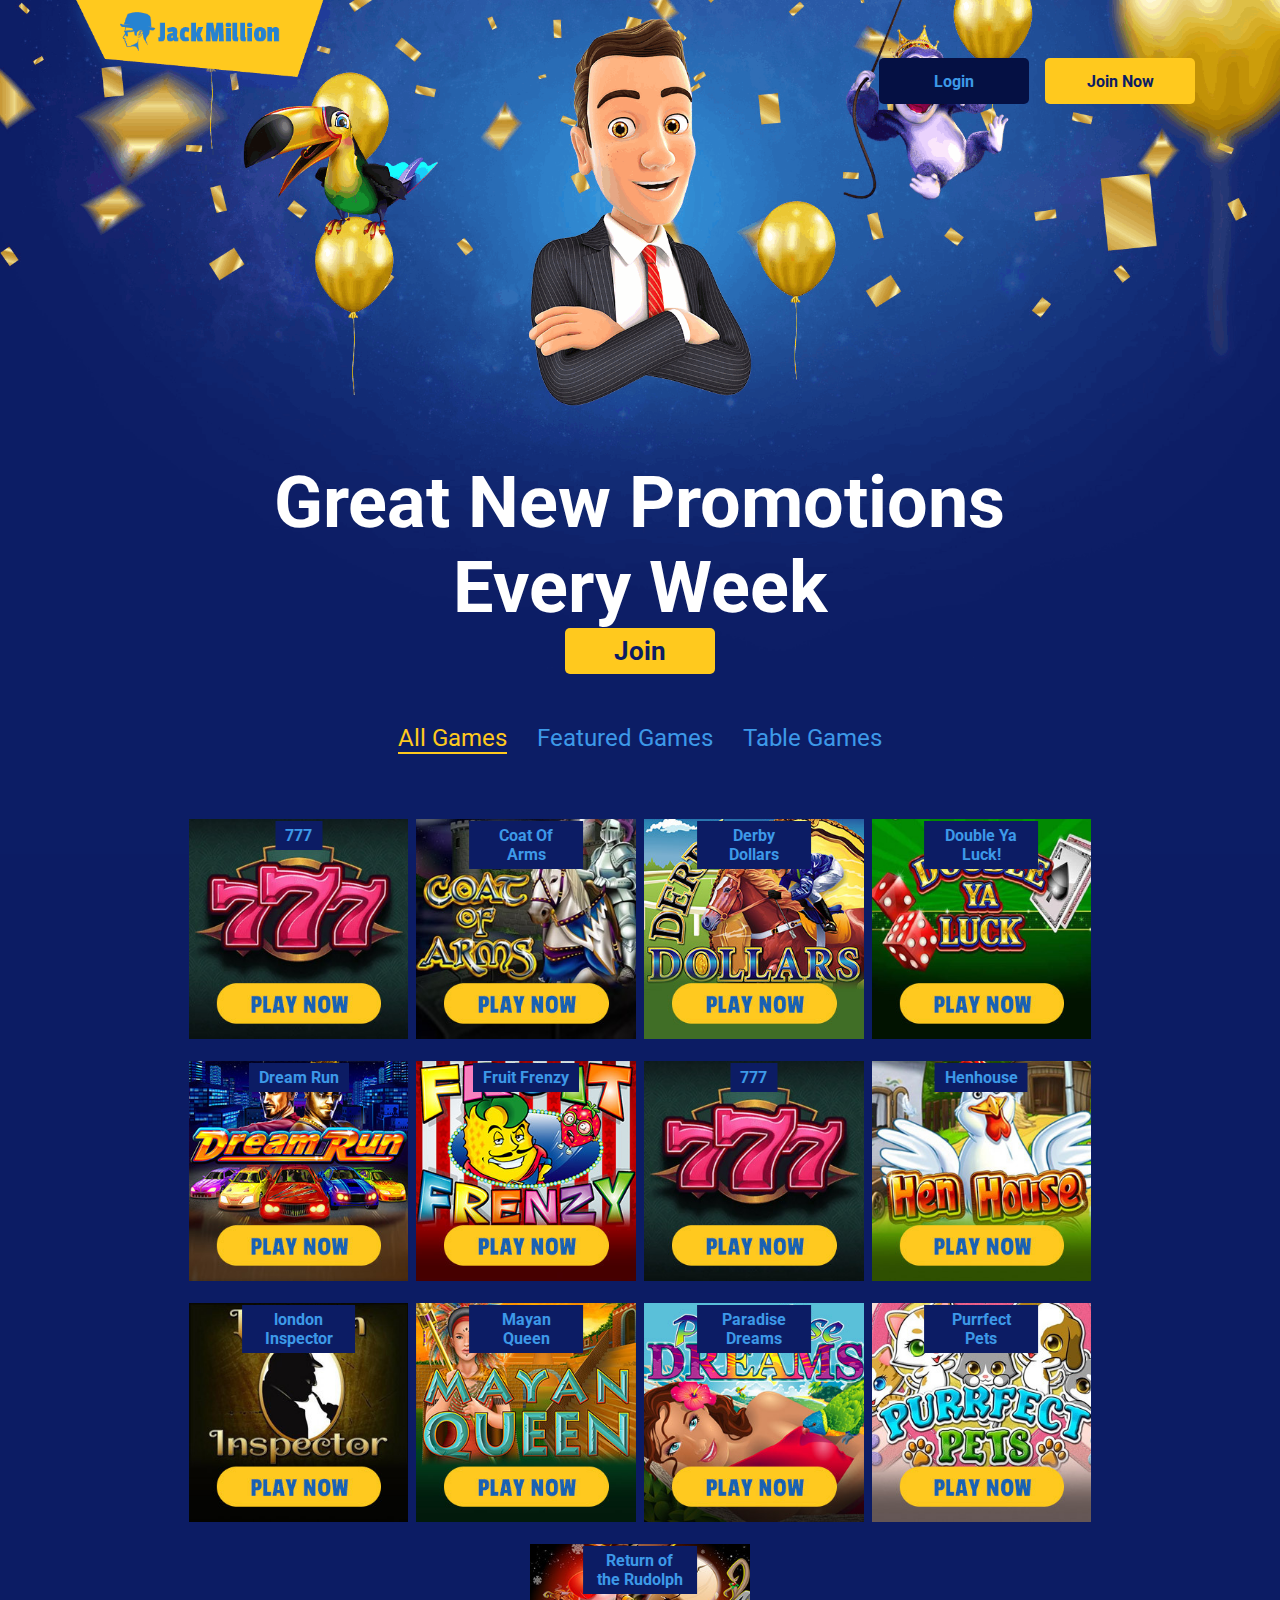
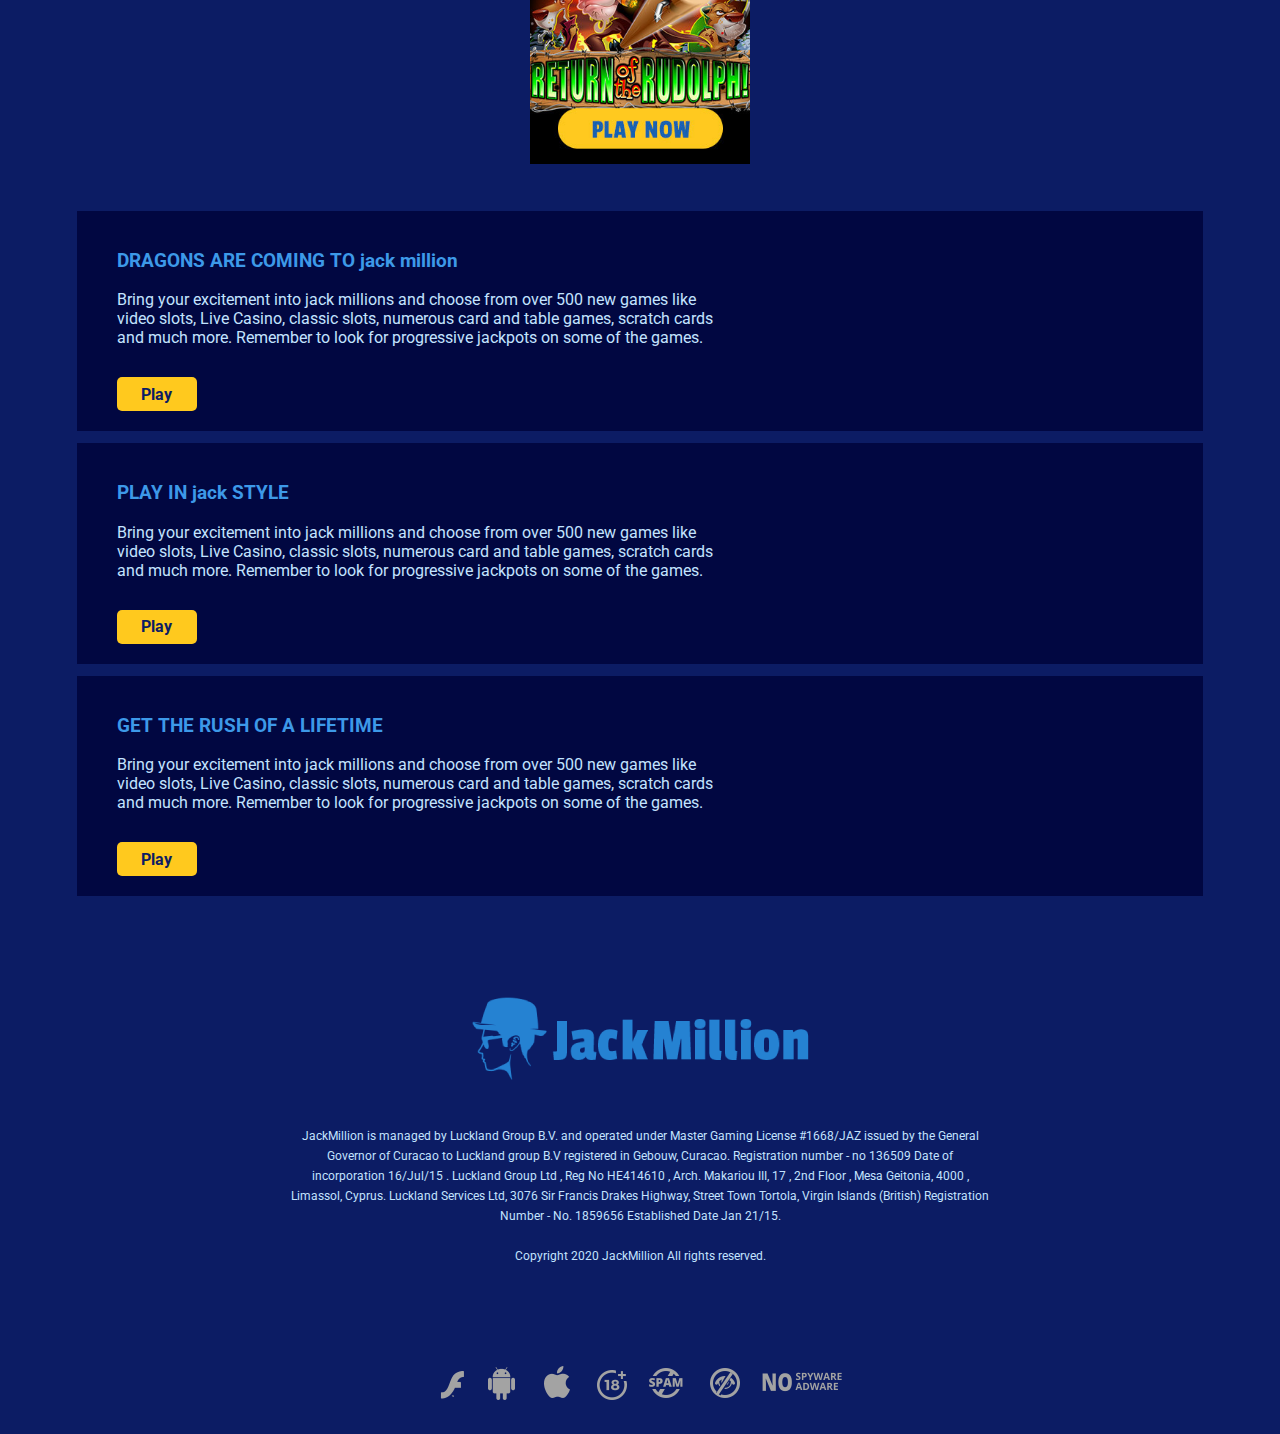
==== public/jackmillionfreegames.html @ d27621ab "777 jackpot main" ====
<!DOCTYPE html>
<html lang="en">
<head>
    <meta charset="UTF-8">
    <title>JackMillion free games</title>
    <link rel="stylesheet" href="assets/css/jakmillionfreegames.css">
    <!--<link rel="preconnect" href="https://fonts.gstatic.com">-->
    <!--<link href="https://fonts.googleapis.com/css2?family=Bebas+Neue&display=swap" rel="stylesheet">-->
    <link rel="preconnect" href="https://fonts.gstatic.com">
    <link href="https://fonts.googleapis.com/css2?family=Roboto:ital,wght@0,100;0,300;0,400;0,500;0,700;0,900;1,100;1,300;1,400;1,500;1,700;1,900&display=swap" rel="stylesheet">
</head>
<body>
<div class="container">
    <img src="assets/img/top-bkg-plus-mark.png" class="top-bkg">
    <div class="content">
        <div class="header-links">
            <a href="#" class="header-link ">Login</a>
            <a href="#" class="header-link button active">Join Now</a>
        </div>
        <h1>
            Great New Promotions<br>
            Every Week
        </h1>
        <a class="button active main-btn">Join</a>
        <div class="menu">
            <a class="menu-item active" href="#">All Games</a>
            <a class="menu-item" href="#">Featured Games</a>
            <a class="menu-item" href="#">Table Games</a>
        </div>
        <div class="grid-menu">
            <div class="menu-card">
                <div class="card-title">777</div>
                <img src="assets/img/777.jpg">
            </div>
            <div class="menu-card">
                <div class="card-title">Coat Of Arms</div>
                <img src="assets/img/coat-of-arms.jpg">
            </div>
            <div class="menu-card">
                <div class="card-title">Derby Dollars</div>
                <img src="assets/img/derby-dollars.jpg">
            </div>
            <div class="menu-card">
                <div class="card-title">Double Ya Luck!</div>
                <img src="assets/img/double-ya-luck!.jpg">
            </div>
            <div class="menu-card">
                <div class="card-title">Dream Run</div>
                <img src="assets/img/dream-run.jpg">
            </div>
            <div class="menu-card">
                <div class="card-title">Fruit Frenzy</div>
                <img src="assets/img/fruit-frenzy.jpg">
            </div>
            <div class="menu-card">
                <div class="card-title">777</div>
                <img src="assets/img/777.jpg">
            </div>
            <div class="menu-card">
                <div class="card-title">Henhouse</div>
                <img src="assets/img/henhouse.jpg">
            </div>
            <div class="menu-card">
                <div class="card-title">london Inspector</div>
                <img src="assets/img/london-inspector.jpg">
            </div>
            <div class="menu-card">
                <div class="card-title">Mayan Queen</div>
                <img src="assets/img/mayan-queen.jpg">
            </div>
            <div class="menu-card">
                <div class="card-title">Paradise Dreams</div>
                <img src="assets/img/paradise-dreams.jpg">
            </div>
            <div class="menu-card">
                <div class="card-title">Purrfect Pets</div>
                <img src="assets/img/Purrfect-Pets.jpg">
            </div>
            <div class="menu-card">
                <div class="card-title">Return of the Rudolph</div>
                <img src="assets/img/return-of-the-rudolph.jpg">
            </div>
        </div>
        <div class="menu-card-lines">
            <div class="menu-card-line">
                <div class="menu-card-content">
                    <h3 class="menu-card-title">DRAGONS ARE COMING TO jack million</h3>
                    <p class="card-description">
                        Bring your excitement into jack millions and choose from over 500 new games
                        like video slots, Live Casino, classic slots, numerous card and table games,
                        scratch cards and much more. Remember to look for progressive jackpots on some of the games.
                    </p>
                    <a class="button active menu-card-btn" href="#">Play</a>
                </div>
            </div>
            <div class="menu-card-line">
                <div class="menu-card-content">
                    <h3 class="menu-card-title">PLAY IN jack STYLE</h3>
                    <p class="card-description">
                        Bring your excitement into jack millions and choose from over 500
                        new games like video slots, Live Casino, classic slots, numerous card
                        and table games, scratch cards and much more. Remember to look for
                        progressive jackpots on some of the games.
                    </p>
                    <a class="button active menu-card-btn" href="#">Play</a>
                </div>
            </div>
            <div class="menu-card-line">
                <div class="menu-card-content">
                    <h3 class="menu-card-title">GET THE RUSH OF A LIFETIME</h3>
                    <p class="card-description">
                        Bring your excitement into jack millions and choose from over 500 new games
                        like video slots, Live Casino, classic slots, numerous card and table games,
                        scratch cards and much more. Remember to look for progressive
                        jackpots on some of the games.
                    </p>
                    <a class="button active menu-card-btn" href="#">Play</a>
                </div>
            </div>
        </div>
    </div>
    <div class="footer">
        <div class="logo">
            <img src="assets/img/jackmillionLogo.png">
        </div>
        <p class="footer-text">
            JackMillion is managed by Luckland Group B.V. and operated under Master Gaming License #1668/JAZ issued
            by the General Governor of Curacao to Luckland group B.V registered in Gebouw, Curacao.
            Registration number - no 136509 Date of incorporation 16/Jul/15 . Luckland Group Ltd , Reg No HE414610 ,
            Arch. Makariou III, 17 , 2nd Floor , Mesa Geitonia, 4000 , Limassol, Cyprus. Luckland Services Ltd,
            3076 Sir Francis Drakes Highway, Street Town Tortola, Virgin Islands (British) Registration Number - No.
            1859656 Established Date Jan 21/15.
            <br><br>
            Copyright 2020 JackMillion All rights reserved.
        </p>
        <div class="footer-icons">
            <img src="assets/img/footer-icons.png">
        </div>
    </div>
</div>
</body>
</html>
---- public/assets/css/jakmillionfreegames.css ----
body{
    margin: 0;
    /*font-family: 'Bebas Neue', cursive;*/
    font-family: 'Roboto', sans-serif;
    background: #041564;
}
.container{
    position: relative;
    width: 100%;
    padding-bottom: 30px;
    background: #0C1C64;
    max-width: 1980px;
    margin: auto;
    /*background-size: contain;*/
    /*background: #0C1C64 url("../img/top-bkg-plus-mark.png") no-repeat top;*/
}

.main-logo{
    position: absolute;
    top: 0;
    left: 10px;
    width: 150px;
}
.main-logo img{
    width: 100%;
}
img.top-bkg{
    position: absolute;
    top: 0;
    left: 0;
    width: 100%;

}
.content{
    width: 88%;
    position: relative;
    z-index: 3;
    margin: auto;
    max-width: 1760px;
}
.header-links{
    display: flex;
    justify-content: flex-end;
    padding: 50px 0px;
}
.header-links a, .button{
    width: 150px;
    height: 46px;
    margin: 8px;
    text-decoration: none;
    text-transform: capitalize;
    color: #3D99E8;
    /*padding: 12px 45px;*/
    background: #051043;
    border-radius: 5px;
    position: relative;
    z-index: 2;
    display: flex;
    align-items: center;
    justify-content: center;
    font-weight: bold;
}
.header-links a.active, .button.active {
    color: #0C1C64;
    background: #FFC91E;
}
.content h1{
    display: flex;
    justify-content: center;
    text-align: center;
    color: #FFFFFF;
    font-size: 72px;
    padding-top: 250px;
}
.main-btn{
    display: flex;
    justify-content: center;
    margin: -50px auto 0 auto;
    font-size: 26px;
}
.menu{
    display: flex;
    justify-content: center;
}
.menu .menu-item{
    text-decoration: none;
    text-transform: capitalize;
    color: #3D99E8;
    margin: 50px 15px;
    font-size: 24px;
}
.menu .menu-item.active{
    color: #FFC91E;
    border-bottom: 2px solid #FFC91E;
}
.grid-menu{
    display: flex;
    flex-wrap: wrap;
    justify-content: center;
    margin-bottom: 40px;
}
.grid-menu .menu-card{
    width: 19.5%;
    position: relative;
    padding: 3px 4px;
    margin-top: 12px;
}
.grid-menu .menu-card img{
    width: 100%;
}
.card-title{
    position: absolute;
    top: 5px;
    display: flex;
    justify-content: center;
    background: #0C1C64;
    color: #3D99E8;
    left: 50%;
    transform: translate(-50%, 0%);
    padding: 5px 10px;
    font-weight: bold;
    text-align: center;
}
.menu-card-lines{

    /*margin: 12px auto;*/
}
.menu-card-line{
    margin-top: 12px;
    background: #010741;
}
.menu-card-title{
    color: #3D99E8;
}
.card-description{
    color: #C3E3FF;
}
.menu-card-content{
    max-width: 600px;
    padding: 20px 40px;
}
.menu-card-btn{
    width: 80px;
    height: 34px;
    margin: 30px 0 0 0;
}
.footer{
    padding-top: 100px;
    max-width: 700px;
    margin: auto;
    display: flex;
    align-items: center;
    flex-direction: column;
}
.footer .footer-text{
    text-align: center;
    color: #C3E3FF;
    padding: 30px 0  87px 0;
    font-size: 12px;
    line-height: 20px;
}
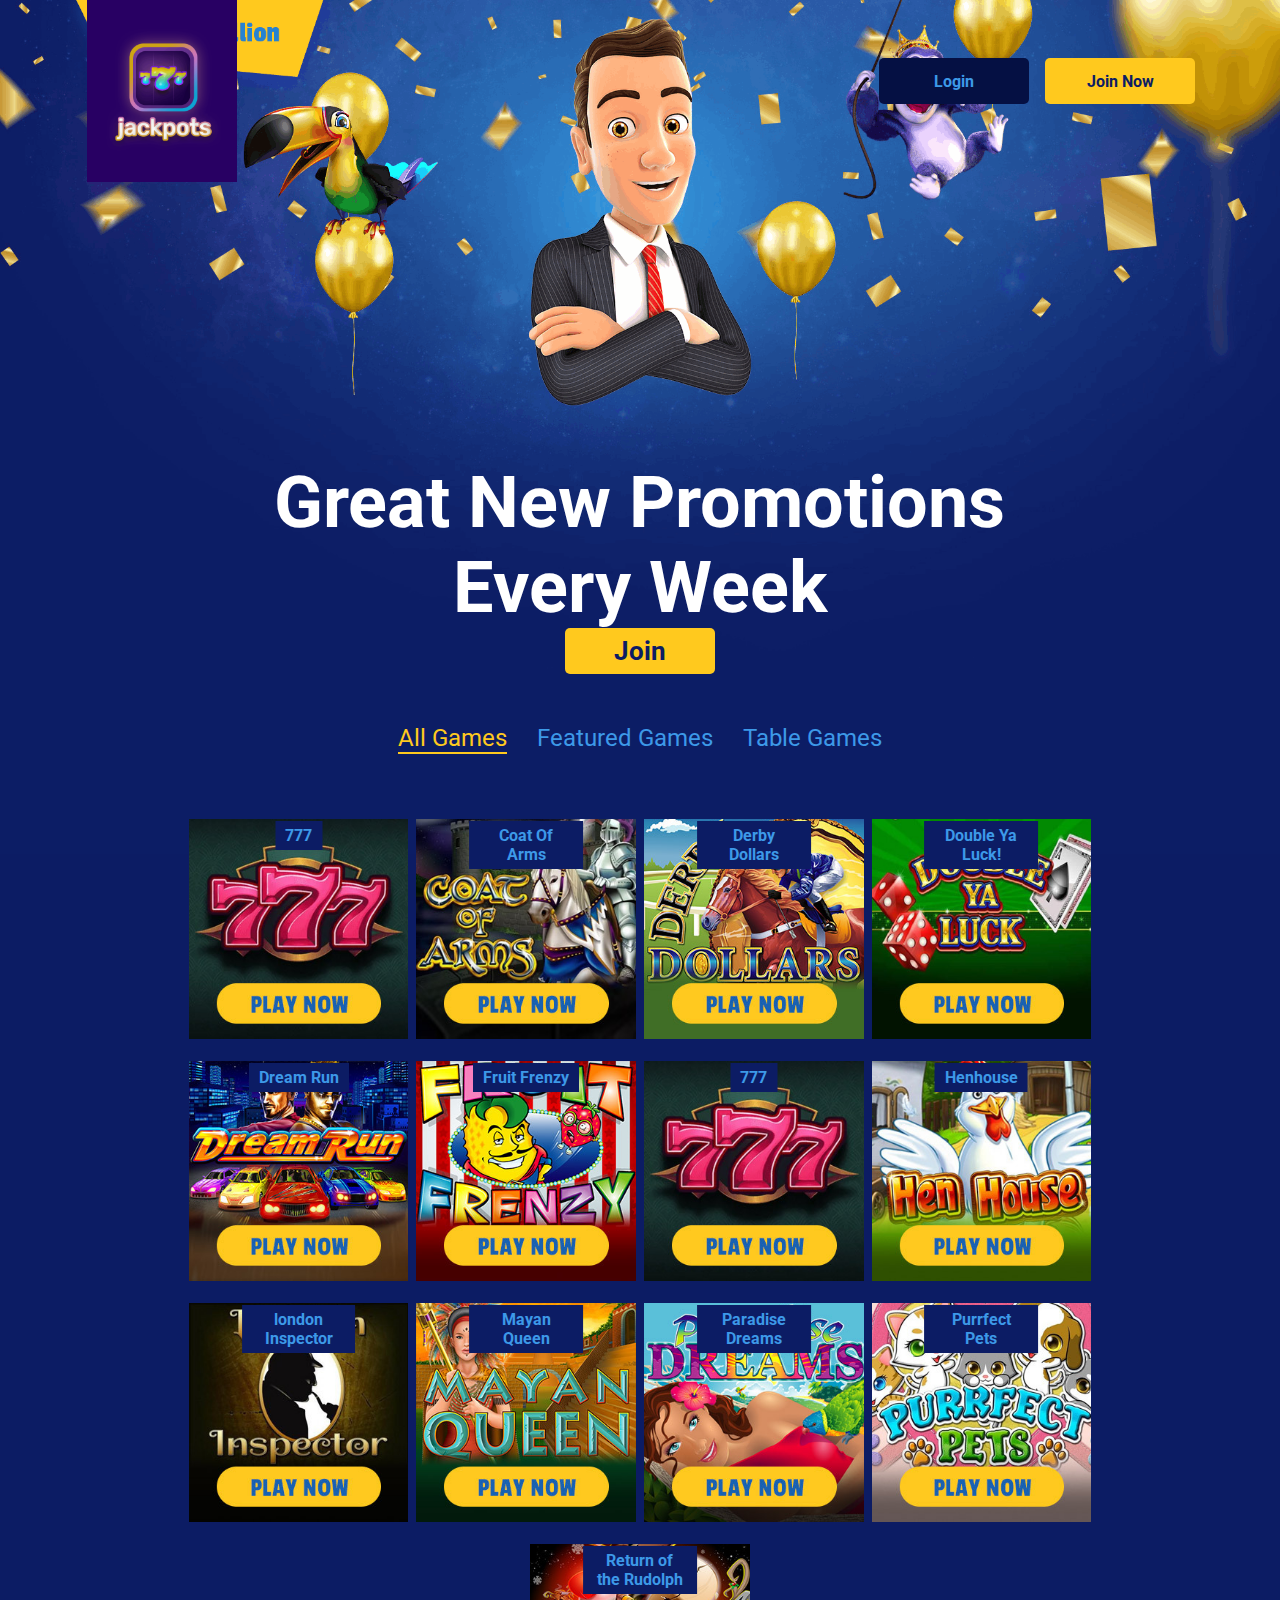
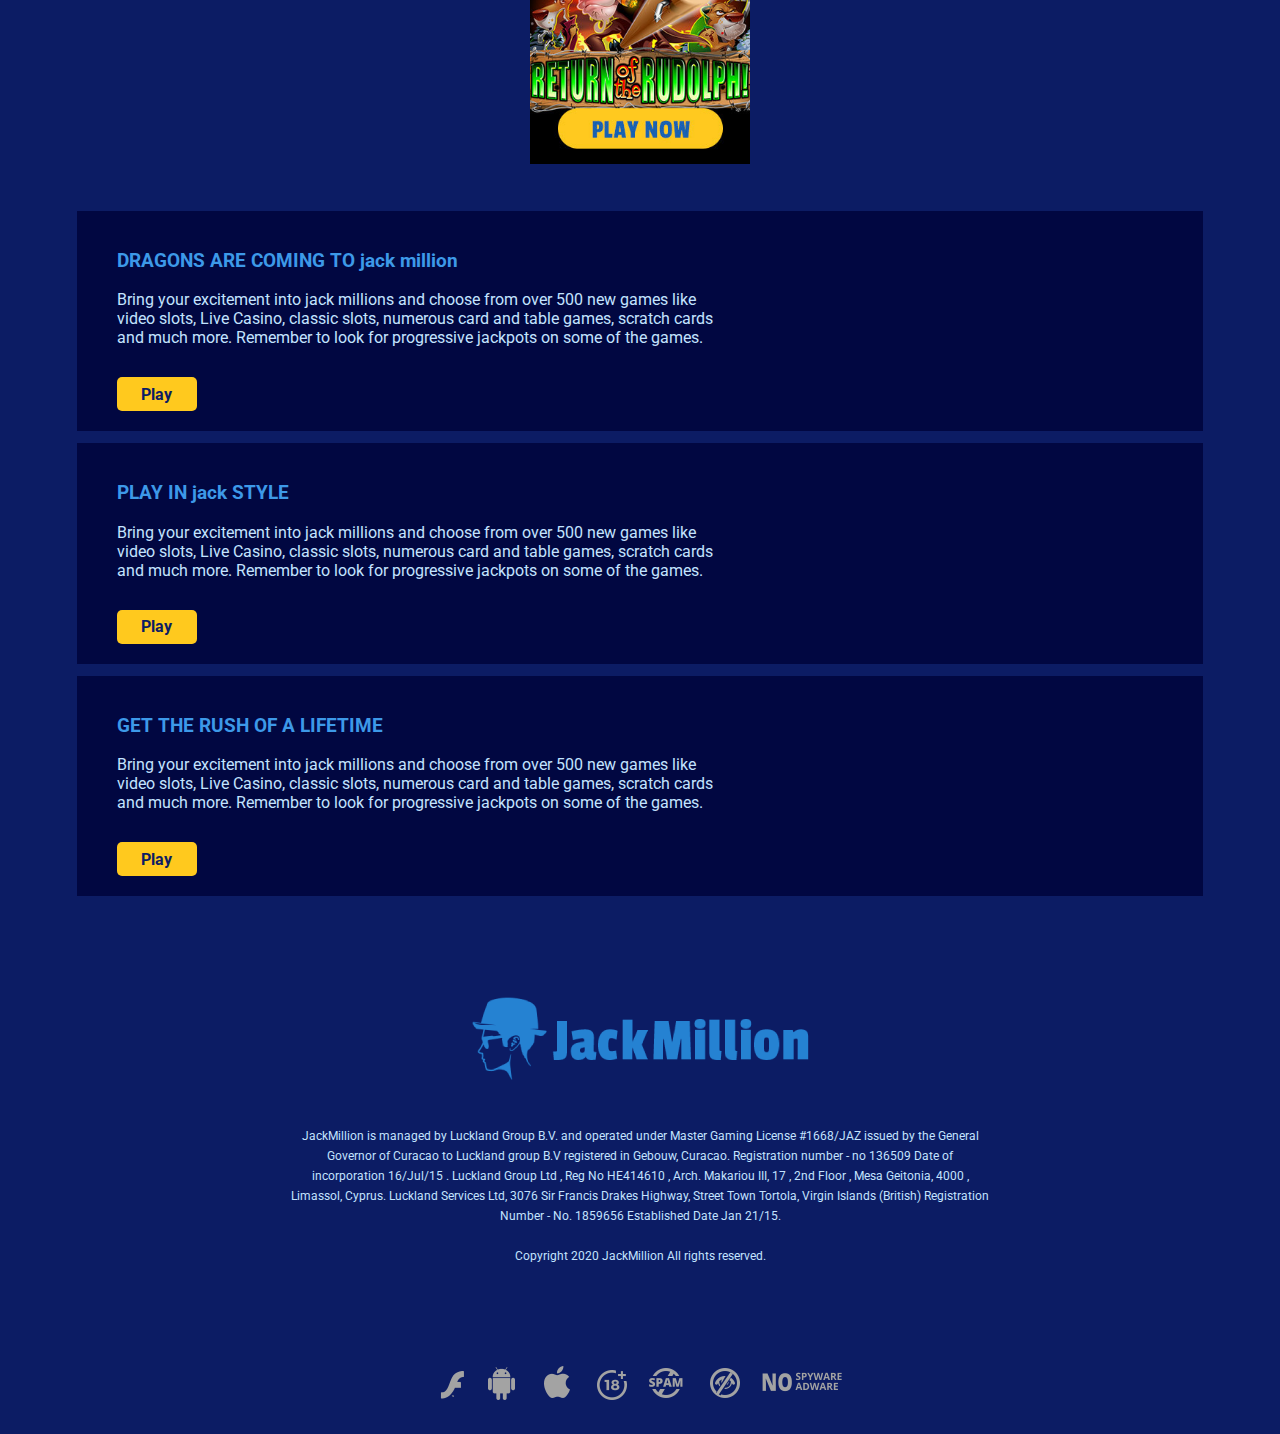
==== commit d47134c4: "fix" ====
--- a/public/jackmillionfreegames.html
+++ b/public/jackmillionfreegames.html
@@ -13,6 +13,9 @@
 <div class="container">
     <img src="assets/img/top-bkg-plus-mark.png" class="top-bkg">
     <div class="content">
+        <div class="main-logo">
+            <img src="assets/img/logo-test-2.PNG">
+        </div>
         <div class="header-links">
             <a href="#" class="header-link ">Login</a>
             <a href="#" class="header-link button active">Join Now</a>
